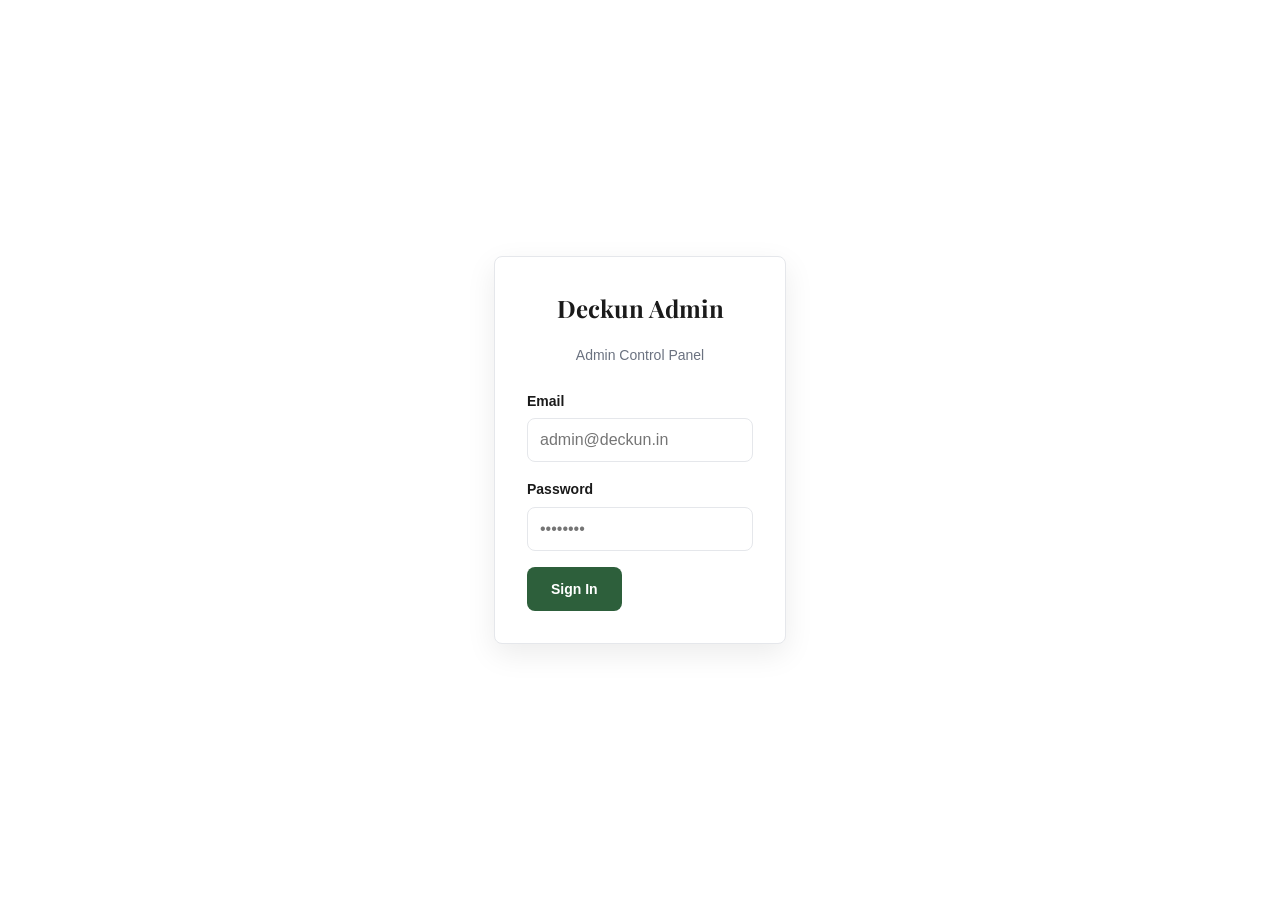
==== admin-web/index.html @ 8c8e427d "Add sidebar navigation and mobile bottom nav to admin web - Add left sidebar navigation for desktop " ====
<!DOCTYPE html>
<html lang="en">
<head>
  <meta charset="UTF-8" />
  <meta name="viewport" content="width=device-width, initial-scale=1.0" />
  <title>Deckun Admin</title>
  <meta name="api-base" content="http://127.0.0.1:65433/api" />
  <link rel="stylesheet" href="css/style.css" />
</head>
<body>
  <header class="site-header">
    <div class="header-inner">
      <a href="#dashboard" class="logo">
        <div class="logo-mark">D</div>
        <span>Deckun Admin</span>
      </a>
      <div class="header-actions">
        <button id="notifications-btn" class="icon-btn" title="Notifications">
          <svg width="22" height="22" viewBox="0 0 24 24" fill="none" stroke="currentColor" stroke-width="2" stroke-linecap="round" stroke-linejoin="round">
            <path d="M18 8A6 6 0 0 0 6 8c0 7-3 9-3 9h18s-3-2-3-9"/><path d="M13.73 21a2 2 0 0 1-3.46 0"/></svg>
            <span id="notification-badge" class="cart-badge hidden">0</span>
          </svg>
        </button>
        <button id="settings-btn" class="btn btn-secondary btn-sm" style="margin-right: 0.5rem;">Settings</button>
        <button id="logout-btn" class="icon-btn" title="Logout">
          <svg width="22" height="22" viewBox="0 0 24 24" fill="none" stroke="currentColor" stroke-width="2" stroke-linecap="round" stroke-linejoin="round">
            <path d="M9 21H5a2 2 0 0 1-2-2V5a2 2 0 0 1 2-2h4"/><polyline points="16 17 21 12 16 7"/><line x1="21" x2="9" y1="12" y2="12"/>
          </svg>
        </button>
      </div>
    </div>
  </header>

  <main id="app" class="app-main">
    <div class="loading">Loading…</div>
  </main>

      <div class="header-actions">
        <button id="menu-btn" class="icon-btn" title="Menu">
          <svg width="22" height="22" viewBox="0 0 24 24" fill="none" stroke="currentColor" stroke-width="2" stroke-linecap="round" stroke-linejoin="round">
            <line x1="3" y1="12" x2="21" y2="12"></line>
            <line x1="3" y1="6" x2="21" y2="6"></line>
            <line x1="3" y1="18" x2="21" y2="18"></line>
          </svg>
        </button>
        <button id="notifications-btn" class="icon-btn" title="Notifications">
          <svg width="22" height="22" viewBox="0 0 24 24" fill="none" stroke="currentColor" stroke-width="2" stroke-linecap="round" stroke-linejoin="round">
            <path d="M18 8A6 6 0 0 0 6 8c0 7-3 9-3 9h18s-3-2-3-9"/><path d="M13.73 21a2 2 0 0 1-3.46 0"/></svg>
            <span id="notification-badge" class="cart-badge hidden">0</span>
          </svg>
        </button>
        <button id="settings-btn" class="btn btn-secondary btn-sm" style="margin-right: 0.5rem;">Settings</button>
        <button id="logout-btn" class="icon-btn" title="Logout">
          <svg width="22" height="22" viewBox="0 0 24 24" fill="none" stroke="currentColor" stroke-width="2" stroke-linecap="round" stroke-linejoin="round">
            <path d="M9 21H5a2 2 0 0 1-2-2V5a2 2 0 0 1 2-2h4"/><polyline points="16 17 21 12 16 7"/><line x1="21" x2="9" y1="12" y2="12"/>
          </svg>
        </button>
      </div>
    </div>
  </header>

  <nav class="sidebar" id="sidebar">
    <div class="nav-header">
      <div class="logo-mini">D</div>
      <span>Deckun Admin</span>
      <button id="menu-close" class="icon-btn" title="Close">
        <svg width="20" height="20" viewBox="0 0 24 24" fill="none" stroke="currentColor" stroke-width="2" stroke-linecap="round" stroke-linejoin="round">
          <line x1="18" y1="6" x2="6" y2="18"></line>
          <line x1="6" y1="6" x2="18" y2="18"></line>
        </svg>
      </button>
    </div>
    <ul id="nav-list" class="nav-list"></ul>
  </nav>

  <main id="app" class="app-main">
    <div class="loading">Loading…</div>
  </main>

  <nav class="mobile-nav">
    <a href="#dashboard" data-nav="dashboard">
      <svg width="24" height="24" viewBox="0 0 24 24" fill="none" stroke="currentColor" stroke-width="2" stroke-linecap="round" stroke-linejoin="round"><rect x="3" y="3" width="18" height="18" rx="2" ry="2"/><line x1="3" x2="21" y1="9" y2="9"/><line x1="9" x2="21" y1="21" y2="21"/></svg>
      <span>Home</span>
    </a>
    <a href="#orders" data-nav="orders">
      <svg width="20" height="20" viewBox="0 0 24 24" fill="none" stroke="currentColor" stroke-width="2"><polyline points="20 6 9 17 4 12"/></svg>
      <span>Orders</span>
    </a>
    <a href="#products" data-nav="products">
      <svg width="20" height="20" viewBox="0 0 24 24" fill="none" stroke="currentColor" stroke-width="2"><path d="m20 24-14-13-14 13L1 5l15 4L23 20z"/></svg>
      <span>Products</span>
    </a>
    <a href="#inventory" data-nav="inventory">
      <svg width="20" height="20" viewBox="0 0 24 24" fill="none" stroke="currentColor" stroke-width="2"><path d="M10 17h7M10 7h7M4 21l4-6 4 6 4-6"/><circle cx="5" cy="7" r="1"/><circle cx="19" cy="7" r="1"/><circle cx="5" cy="17" r="1"/><circle cx="19" cy="17" r="1"/></svg>
      <span>Inventory</span>
    </a>
    <a href="#reviews" data-nav="reviews">
      <svg width="20" height="20" viewBox="0 0 24 24" fill="none" stroke="currentColor" stroke-width="2"><path d="M1 12s5-3 7-3 7 3 7 3-5 3-7-3z"/></svg>
      <span>Reviews</span>
    </a>
    <a href="#settings" data-nav="settings">
      <svg width="20" height="20" viewBox="0 0 24 24" fill="none" stroke="currentColor" stroke-width="2"><circle cx="12" cy="12" r="3"/><path d="M19.4 15a1.65 1.65 0 0 0 .33 1.82l.06.06a2 2 0 0 1 0 2.83 2 2 0 0 1-2.83 0l-.06-.06a1.65 1.65 0 0 0-1.82-.33 1.65 1.65 0 0 0-1 1.51V21a2 2 0 0 1-2 2 2 2 0 0 1-2-2v-.09A1.65 1.65 0 0 0 9 19.4a1.65 1.65 0 0 0-1.82-.33l-.06-.06a2 2 0 0 1 0-2.83 2 2 0 0 1 2.83 0l.06.06a1.65 1.65 0 0 0 1.51 1H21a2 2 0 0 0 2-2 2 2 0 0 0-2-2h-.09a1.65 1.65 0 0 0-1.51-1 1.65 1.65 0 0 0-1 1.51z"/></svg>
      <span>Settings</span>
    </a>
  </nav>

  <div id="toast"></div>

  <script type="module" src="js/api.js"></script>
  <script type="module" src="js/auth.js"></script>
  <script type="module" src="js/app.js"></script>
</body>
</html>
---- admin-web/css/style.css ----
@import url('https://fonts.googleapis.com/css2?family=Playfair+Display:wght@600;700&family=DM+Sans:wght@400;500;600&display=swap');

:root {
  --color-bg: #ffffff;
  --color-surface: #ffffff;
  --color-surface-alt: #f5f3ee;
  --color-border: #e5e7eb;
  --color-text: #1a1a1a;
  --color-text-secondary: #4b5563;
  --color-text-muted: #6b7280;
  --color-primary: #2d5f3b;
  --color-primary-hover: #1f4a2b;
  --color-accent: #8b7355;
  --color-success: #16a34a;
  --color-warning: #f59e0b;
  --color-error: #dc2626;

  --font-heading: 'Playfair Display', serif;
  --font-body: 'DM+ Sans', sans-serif;
  --radius: 8px;
  --touch-min: 44px;
  --shadow: 0 10px 30px rgba(0,0,0,0.08);
  --transition: 0.2s ease;

  /* Status colors */
  --status-placed: #94a3b8;
  --status-confirmed: #3b82f6;
  --status-preparing: #f59e0b;
  --status-out-for-delivery: #f97316;
  --status-delivered: #10b981;
  --status-cancelled: #ef4444;
}

* { box-sizing: border-box; margin: 0; padding: 0; }
html { font-family: var(--font-body); font-size: 16px; line-height: 1.6; -webkit-font-smoothing: antialiased; }
body { background: var(--color-bg); color: var(--color-text); min-height: 100vh; }
img { max-width: 100%; display: block; }
a { color: inherit; text-decoration: none; }
button { font-family: inherit; cursor: pointer; border: none; background: none; color: inherit; }

.container { max-width: 1200px; margin: 0 auto; padding: 0 1rem; }

/* Auth page */
.auth-page {
  display: flex;
  align-items: center;
  justify-content: center;
  min-height: 100vh;
  padding: 1rem;
}

.auth-card {
  max-width: 400px;
  margin: 0 auto;
  background: white;
  border-radius: var(--radius);
  padding: 2rem;
  border: 1px solid var(--color-border);
  box-shadow: var(--shadow);
}

.auth-logo {
  text-align: center;
  margin-bottom: 1.5rem;
}

.auth-logo h1 {
  font-family: var(--font-heading);
  font-size: 1.5rem;
  margin-bottom: 1rem;
}

/* Header */
.site-header { position: sticky; top: 0; z-index: 100; background: rgba(255,255,255,0.95); backdrop-filter: blur(8px); border-bottom: 1px solid var(--color-border); }
.header-inner { display: flex; align-items: center; justify-content: space-between; padding: 0.75rem 1rem; max-width: 1200px; margin: 0 auto; }
.logo { display: flex; align-items: center; gap: 0.5rem; font-family: var(--font-heading); font-weight: 700; font-size: 1.25rem; letter-spacing: 0.02em; }
.logo-mark { width: 36px; height: 36px; background: var(--color-primary); border-radius: 50%; display: flex; align-items: center; justify-content: center; color: white; font-family: var(--font-heading); }
.header-actions { display: flex; align-items: center; gap: 0.5rem; }
.icon-btn { width: var(--touch-min); height: var(--touch-min); display: flex; align-items: center; justify-content: center; border-radius: 50%; position: relative; }

/* App main */
.app-main { min-height: calc(100vh - 120px); padding-bottom: 80px; }

/* Section */
.section { padding: 2rem 1rem; }
.section-header { margin-bottom: 1.5rem; }
.section-header h2 { font-family: var(--font-heading); font-size: 1.75rem; margin-bottom: 0.5rem; }

/* Stats grid */
.stats-grid { display: grid; grid-template-columns: repeat(auto-fit, minmax(150px, 1fr)); gap: 1rem; margin-bottom: 2rem; }
.stat-card { background: white; border-radius: var(--radius); padding: 1.25rem; border: 1px solid var(--color-border); box-shadow: 0 2px 8px rgba(0,0,0,0.04); }
.stat-card .label { font-size: 0.875rem; color: var(--color-text-muted); margin-bottom: 0.25rem; }
.stat-card .value { font-size: 1.75rem; font-weight: 700; font-family: var(--font-heading); }
.stat-card .change { font-size: 0.875rem; margin-top: 0.25rem; }
.stat-card .change.positive { color: var(--color-success); }
.stat-card .change.negative { color: var(--color-error); }

/* Table */
.table-wrapper { background: white; border-radius: var(--radius); border: 1px solid var(--color-border); overflow: auto; }
table { width: 100%; border-collapse: collapse; font-size: 0.875rem; }
th { background: var(--color-surface-alt); font-weight: 600; color: var(--color-text-secondary); padding: 0.75rem 1rem; text-align: left; font-size: 0.75rem; text-transform: uppercase; letter-spacing: 0.05em; }
td { padding: 0.75rem 1rem; border-bottom: 1px solid var(--color-border); }
tr:last-child td { border-bottom: none; }
tr:hover { background: var(--color-surface-alt); }

/* Badges */
.badge { display: inline-block; padding: 0.25rem 0.75rem; border-radius: 20px; font-size: 0.75rem; font-weight: 600; }
.badge-placed { background: #e5e7eb; color: #4b5563; }
.badge-confirmed { background: #dbeafe; color: #1e40af; }
.badge-preparing { background: #fef3c7; color: #92400e; }
.badge-out-for-delivery { background: #fed7aa; color: #9a3412; }
.badge-delivered { background: #d1fae5; color: #065f46; }
.badge-cancelled { background: #fee2e2; color: #991b1b; }
.badge-pending { background: #e5e7eb; color: #4b5563; }
.badge-approved { background: var(--color-accent); }
.badge-hidden { background: var(--status-cancelled); }

/* Buttons */
.btn { display: inline-flex; align-items: center; justify-content: center; gap: 0.5rem; padding: 0.75rem 1.5rem; border-radius: var(--radius); font-weight: 600; min-height: var(--touch-min); transition: var(--transition); font-size: 0.875rem; }
.btn-primary { background: var(--color-primary); color: white; }
.btn-primary:hover { background: var(--color-primary-hover); }
.btn-sm { padding: 0.5rem 1rem; font-size: 0.75rem; min-height: 36px; }
.btn-secondary { background: var(--color-surface-alt); color: var(--color-text); }
.btn-secondary:hover { background: #e5e7eb; }
.btn-danger { color: var(--color-error); }
.btn-success { color: var(--color-success); }

/* Form */
.form-group { margin-bottom: 1rem; }
.form-group label { display: block; margin-bottom: 0.375rem; font-weight: 600; font-size: 0.875rem; }
.form-group input, .form-group select, .form-group textarea { width: 100%; padding: 0.75rem; border: 1px solid var(--color-border); border-radius: var(--radius); font-family: inherit; font-size: 1rem; }

/* Product grid */
.product-grid { display: grid; grid-template-columns: repeat(2, 1fr); gap: 1rem; max-width: 1200px; margin: 0 auto; }
.product-card { background: white; border-radius: var(--radius); overflow: hidden; box-shadow: 0 2px 8px rgba(0,0,0,0.04); border: 1px solid var(--color-border); transition: var(--transition); cursor: pointer; }
.product-card:hover { box-shadow: var(--shadow); transform: translateY(-2px); }
.product-image { width: 100%; height: 200px; object-fit: cover; background: var(--color-surface-alt); }
.product-info { padding: 1rem; }
.product-name { font-weight: 600; margin-bottom: 0.25rem; font-size: 0.95rem; }
.product-price { color: var(--color-primary); font-weight: 600; }

/* Loading */
.loading { text-align: center; padding: 3rem; color: var(--color-text-muted); }

/* Toast */
#toast { position: fixed; bottom: 2rem; left: 50%; transform: translateX(-50%); background: var(--color-text); color: white; padding: 0.75rem 1.5rem; border-radius: var(--radius); box-shadow: var(--shadow); z-index: 200; opacity: 0; transition: opacity 0.3s; }
#toast.show { opacity: 1; }
#toast.error { background: var(--color-error); }

/* Empty state */
.empty-state { text-align: center; padding: 3rem 1rem; color: var(--color-text-muted); }

/* List */
.list { list-style: none; }
.list li { padding: 0.85rem; border-bottom: 1px solid var(--color-border); display: flex; flex-direction: column; gap: 0.25rem; }

/* Modal overlay */
.loading-overlay {
  position: fixed;
  top: 0;
  left: 0;
  right: 0;
  bottom: 0;
  background: rgba(15, 23, 42, 0.3);
  display: flex;
  align-items: center;
  justify-content: center;
  z-index: 400;
}

.confirm-box {
  background: white;
  border-radius: var(--radius);
  padding: 1.5rem;
  max-width: 400px;
  width: 90%;
  margin: auto;
  box-shadow: 0 10px 30px rgba(0,0,0,0.3);
}

.modal-actions {
  display: flex;
  gap: 0.5rem;
  justify-content: flex-end;
  margin-top: 1rem;
}

/* Filter bar */
.filter-bar { display: flex; gap: 0.5rem; margin-bottom: 1rem; overflow-x: auto; padding-bottom: 0.5rem; }
.filter-chip { background: var(--color-surface-alt); border: 1px solid var(--color-border); border-radius: 999px; padding: 0.4rem 0.75rem; font-size: 0.8rem; white-space: nowrap; min-height: var(--touch-min); cursor: pointer; }
.filter-chip.active { background: var(--color-primary); color: #fff; }

/* Order detail */
.detail-header { display: flex; align-items: center; gap: 0.75rem; margin-bottom: 1rem; }
.back-link { color: var(--color-primary); font-weight: 600; }

/* Card */
.card { background: white; border-radius: var(--radius); padding: 1rem; margin-bottom: 1rem; border: 1px solid var(--color-border); }
.card-header { font-weight: 600; font-size: 1.125rem; margin-bottom: 0.75rem; color: var(--color-text-secondary); }

/* Responsive */
@media (min-width: 768px) {
  .product-grid { grid-template-columns: repeat(4, 1fr); gap: 1.5rem; }
  .hero h1 { font-size: 3rem; }
}

/* Sidebar - Desktop */
.sidebar {
  position: fixed;
  top: 0;
  left: 0;
  width: 260px;
  height: 100vh;
  background: #ffffff;
  border-right: 1px solid var(--color-border);
  z-index: 50;
  overflow-y: auto;
}

.nav-header {
  display: flex;
  align-items: center;
  justify-content: space-between;
  padding: 1rem;
  background: var(--color-surface-alt);
  border-bottom: 1px solid var(--color-border);
}

.nav-header .logo-main-img {
  width: 32px;
  height: 32px;
  background: var(--color-primary);
  border-radius: 50%;
  display: flex;
  align-items: center;
  justify-content: center;
  color: white;
  font-family: var(--font-heading);
  font-weight: 700;
  font-size: 0.875rem;
}

.nav-header span {
  font-family: var(--font-heading);
  font-weight: 700;
  font-size: 1rem;
  color: var(--color-text);
}

.nav-header .icon-btn {
  width: 32px;
  height: 32px;
  border-radius: 50%;
  display: flex;
  align-items: center;
  justify-content: center;
  color: var(--color-text-muted);
}

.nav-header .icon-btn:hover {
  background: var(--color-surface-alt);
}

.nav-list {
  list-style: none;
  padding: 1rem;
}

.nav-list li {
  margin-bottom: 0.5rem;
}

.nav-list a {
  display: flex;
  align-items: center;
  gap: 0.75rem;
  padding: 0.75rem 1rem;
  border-radius: var(--radius);
  color: var(--color-text-muted);
  font-size: 0.875rem;
  font-weight: 500;
  text-decoration: none;
  transition: var(--transition);
}

.nav-list a:hover {
  background: var(--color-surface-alt);
  color: var(--color-primary);
}

.nav-list a.active {
  background: rgba(45, 95, 59, 0.1);
  color: var(--color-primary);
  border-right: 3px solid var(--color-primary);
}

/* Mobile Nav - YouTube style bottom nav */
.mobile-nav {
  position: fixed;
  bottom: 0;
  left: 0;
  right: 0;
  height: 56px;
  background: var(--color-bg);
  border-top: 1px solid var(--color-border);
  display: flex;
  justify-content: space-around;
  align-items: center;
  z-index: 100;
}

.mobile-nav a {
  display: flex;
  flex-direction: column;
  align-items: center;
  gap: 0.25rem;
  flex: 1;
  font-size: 0.7rem;
  color: var(--color-text-muted);
  text-decoration: none;
}

.mobile-nav a svg {
  width: 20px;
  height: 20px;
}

.mobile-nav a.active {
  color: var(--color-primary);
}

/* Responsive */
@media (min-width: 768px) {
  .mobile-nav {
    display: none;
  }

  .sidebar {
    display: block;
  }

  .app-main {
    margin-left: 260px;
    padding-top: 2rem;
  }

  .product-grid { grid-template-columns: repeat(4, 1fr); gap: 1.5rem; }
  .hero h1 { font-size: 3rem; }
}

@media (max-width: 767px) {
  .sidebar {
    display: none;
  }

  .mobile-nav {
    display: flex;
  }

  .app-main {
    padding-bottom: 70px;
  }
}

.loading { text-align: center; padding: 3rem; color: var(--color-text-muted); }
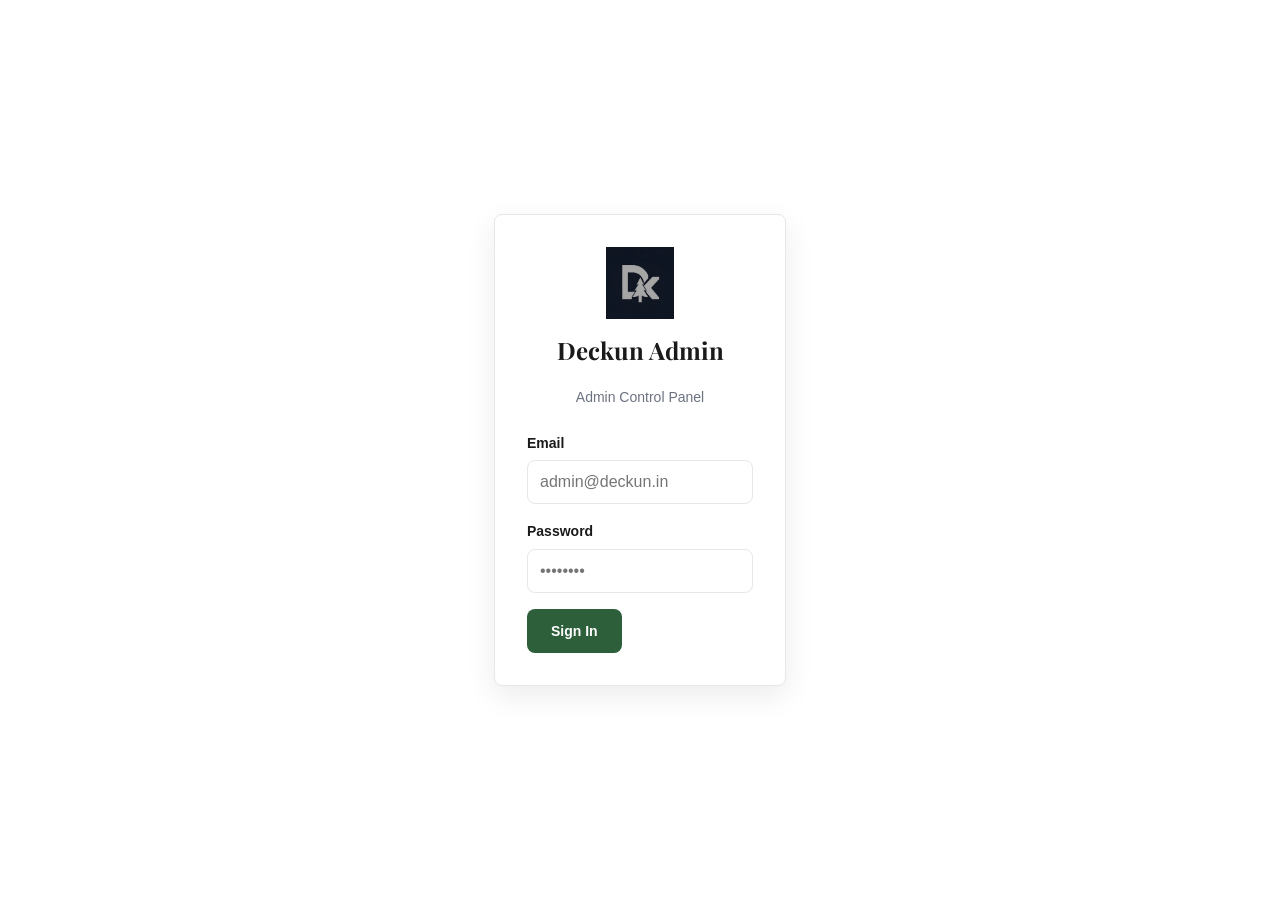
==== commit 7a8f09e0: "Use Deckun logo image globally across customer and admin web" ====
--- a/admin-web/index.html
+++ b/admin-web/index.html
@@ -11,18 +11,25 @@
   <header class="site-header">
     <div class="header-inner">
       <a href="#dashboard" class="logo">
-        <div class="logo-mark">D</div>
+        <img src="../customer-web/images/logo.png" alt="Deckun" class="logo-img" />
         <span>Deckun Admin</span>
       </a>
       <div class="header-actions">
-        <button id="notifications-btn" class="icon-btn" title="Notifications">
+        <button id="menu-btn" class="icon-btn" title="Menu" aria-label="Open navigation">
           <svg width="22" height="22" viewBox="0 0 24 24" fill="none" stroke="currentColor" stroke-width="2" stroke-linecap="round" stroke-linejoin="round">
-            <path d="M18 8A6 6 0 0 0 6 8c0 7-3 9-3 9h18s-3-2-3-9"/><path d="M13.73 21a2 2 0 0 1-3.46 0"/></svg>
-            <span id="notification-badge" class="cart-badge hidden">0</span>
+            <line x1="3" y1="12" x2="21" y2="12"></line>
+            <line x1="3" y1="6" x2="21" y2="6"></line>
+            <line x1="3" y1="18" x2="21" y2="18"></line>
           </svg>
         </button>
+        <button id="notifications-btn" class="icon-btn" title="Notifications" aria-label="Notifications" aria-haspopup="true" aria-expanded="false">
+          <svg width="22" height="22" viewBox="0 0 24 24" fill="none" stroke="currentColor" stroke-width="2" stroke-linecap="round" stroke-linejoin="round">
+            <path d="M18 8A6 6 0 0 0 6 8c0 7-3 9-3 9h18s-3-2-3-9"/><path d="M13.73 21a2 2 0 0 1-3.46 0"/>
+          </svg>
+          <span id="notification-badge" class="cart-badge hidden">0</span>
+        </button>
         <button id="settings-btn" class="btn btn-secondary btn-sm" style="margin-right: 0.5rem;">Settings</button>
-        <button id="logout-btn" class="icon-btn" title="Logout">
+        <button id="logout-btn" class="icon-btn" title="Logout" aria-label="Logout">
           <svg width="22" height="22" viewBox="0 0 24 24" fill="none" stroke="currentColor" stroke-width="2" stroke-linecap="round" stroke-linejoin="round">
             <path d="M9 21H5a2 2 0 0 1-2-2V5a2 2 0 0 1 2-2h4"/><polyline points="16 17 21 12 16 7"/><line x1="21" x2="9" y1="12" y2="12"/>
           </svg>
@@ -31,39 +38,13 @@
     </div>
   </header>
 
-  <main id="app" class="app-main">
-    <div class="loading">Loading…</div>
-  </main>
+  <div id="notifications-panel" class="notifications-panel" role="dialog" aria-label="Notifications"></div>
 
-      <div class="header-actions">
-        <button id="menu-btn" class="icon-btn" title="Menu">
-          <svg width="22" height="22" viewBox="0 0 24 24" fill="none" stroke="currentColor" stroke-width="2" stroke-linecap="round" stroke-linejoin="round">
-            <line x1="3" y1="12" x2="21" y2="12"></line>
-            <line x1="3" y1="6" x2="21" y2="6"></line>
-            <line x1="3" y1="18" x2="21" y2="18"></line>
-          </svg>
-        </button>
-        <button id="notifications-btn" class="icon-btn" title="Notifications">
-          <svg width="22" height="22" viewBox="0 0 24 24" fill="none" stroke="currentColor" stroke-width="2" stroke-linecap="round" stroke-linejoin="round">
-            <path d="M18 8A6 6 0 0 0 6 8c0 7-3 9-3 9h18s-3-2-3-9"/><path d="M13.73 21a2 2 0 0 1-3.46 0"/></svg>
-            <span id="notification-badge" class="cart-badge hidden">0</span>
-          </svg>
-        </button>
-        <button id="settings-btn" class="btn btn-secondary btn-sm" style="margin-right: 0.5rem;">Settings</button>
-        <button id="logout-btn" class="icon-btn" title="Logout">
-          <svg width="22" height="22" viewBox="0 0 24 24" fill="none" stroke="currentColor" stroke-width="2" stroke-linecap="round" stroke-linejoin="round">
-            <path d="M9 21H5a2 2 0 0 1-2-2V5a2 2 0 0 1 2-2h4"/><polyline points="16 17 21 12 16 7"/><line x1="21" x2="9" y1="12" y2="12"/>
-          </svg>
-        </button>
-      </div>
-    </div>
-  </header>
-
-  <nav class="sidebar" id="sidebar">
+  <nav class="sidebar" id="sidebar" aria-label="Main navigation">
     <div class="nav-header">
-      <div class="logo-mini">D</div>
+      <img src="../customer-web/images/logo.png" alt="Deckun" class="logo-img logo-img-sm" />
       <span>Deckun Admin</span>
-      <button id="menu-close" class="icon-btn" title="Close">
+      <button id="menu-close" class="icon-btn" title="Close" aria-label="Close navigation">
         <svg width="20" height="20" viewBox="0 0 24 24" fill="none" stroke="currentColor" stroke-width="2" stroke-linecap="round" stroke-linejoin="round">
           <line x1="18" y1="6" x2="6" y2="18"></line>
           <line x1="6" y1="6" x2="18" y2="18"></line>
@@ -72,6 +53,7 @@
     </div>
     <ul id="nav-list" class="nav-list"></ul>
   </nav>
+  <div id="nav-overlay" class="nav-overlay"></div>
 
   <main id="app" class="app-main">
     <div class="loading">Loading…</div>
@@ -98,10 +80,6 @@
       <svg width="20" height="20" viewBox="0 0 24 24" fill="none" stroke="currentColor" stroke-width="2"><path d="M1 12s5-3 7-3 7 3 7 3-5 3-7-3z"/></svg>
       <span>Reviews</span>
     </a>
-    <a href="#settings" data-nav="settings">
-      <svg width="20" height="20" viewBox="0 0 24 24" fill="none" stroke="currentColor" stroke-width="2"><circle cx="12" cy="12" r="3"/><path d="M19.4 15a1.65 1.65 0 0 0 .33 1.82l.06.06a2 2 0 0 1 0 2.83 2 2 0 0 1-2.83 0l-.06-.06a1.65 1.65 0 0 0-1.82-.33 1.65 1.65 0 0 0-1 1.51V21a2 2 0 0 1-2 2 2 2 0 0 1-2-2v-.09A1.65 1.65 0 0 0 9 19.4a1.65 1.65 0 0 0-1.82-.33l-.06-.06a2 2 0 0 1 0-2.83 2 2 0 0 1 2.83 0l.06.06a1.65 1.65 0 0 0 1.51 1H21a2 2 0 0 0 2-2 2 2 0 0 0-2-2h-.09a1.65 1.65 0 0 0-1.51-1 1.65 1.65 0 0 0-1 1.51z"/></svg>
-      <span>Settings</span>
-    </a>
   </nav>
 
   <div id="toast"></div>
@@ -110,4 +88,4 @@
   <script type="module" src="js/auth.js"></script>
   <script type="module" src="js/app.js"></script>
 </body>
-</html>+</html>
--- a/admin-web/css/style.css
+++ b/admin-web/css/style.css
@@ -64,6 +64,14 @@
   margin-bottom: 1.5rem;
 }
 
+.auth-logo-img {
+  width: 72px;
+  height: 72px;
+  object-fit: contain;
+  display: block;
+  margin: 0 auto 0.75rem;
+}
+
 .auth-logo h1 {
   font-family: var(--font-heading);
   font-size: 1.5rem;
@@ -75,6 +83,8 @@
 .header-inner { display: flex; align-items: center; justify-content: space-between; padding: 0.75rem 1rem; max-width: 1200px; margin: 0 auto; }
 .logo { display: flex; align-items: center; gap: 0.5rem; font-family: var(--font-heading); font-weight: 700; font-size: 1.25rem; letter-spacing: 0.02em; }
 .logo-mark { width: 36px; height: 36px; background: var(--color-primary); border-radius: 50%; display: flex; align-items: center; justify-content: center; color: white; font-family: var(--font-heading); }
+.logo-img { width: 36px; height: 36px; object-fit: contain; display: block; flex-shrink: 0; }
+.logo-img-sm { width: 28px; height: 28px; }
 .header-actions { display: flex; align-items: center; gap: 0.5rem; }
 .icon-btn { width: var(--touch-min); height: var(--touch-min); display: flex; align-items: center; justify-content: center; border-radius: 50%; position: relative; }
 
@@ -131,13 +141,51 @@
 .form-group input, .form-group select, .form-group textarea { width: 100%; padding: 0.75rem; border: 1px solid var(--color-border); border-radius: var(--radius); font-family: inherit; font-size: 1rem; }
 
 /* Product grid */
-.product-grid { display: grid; grid-template-columns: repeat(2, 1fr); gap: 1rem; max-width: 1200px; margin: 0 auto; }
-.product-card { background: white; border-radius: var(--radius); overflow: hidden; box-shadow: 0 2px 8px rgba(0,0,0,0.04); border: 1px solid var(--color-border); transition: var(--transition); cursor: pointer; }
+.product-grid {
+  display: grid;
+  grid-template-columns: repeat(2, 1fr);
+  gap: 1rem;
+  max-width: 1200px;
+  margin: 0 auto;
+  list-style: none;
+  padding: 0;
+}
+.product-card {
+  background: white;
+  border-radius: var(--radius);
+  overflow: hidden;
+  box-shadow: 0 2px 8px rgba(0,0,0,0.04);
+  border: 1px solid var(--color-border);
+  transition: var(--transition);
+  cursor: pointer;
+  display: flex;
+  flex-direction: column;
+  padding: 0;
+  list-style: none;
+}
 .product-card:hover { box-shadow: var(--shadow); transform: translateY(-2px); }
-.product-image { width: 100%; height: 200px; object-fit: cover; background: var(--color-surface-alt); }
-.product-info { padding: 1rem; }
-.product-name { font-weight: 600; margin-bottom: 0.25rem; font-size: 0.95rem; }
+.product-card-link { display: block; color: inherit; text-decoration: none; }
+.product-image {
+  width: 100%;
+  height: 200px;
+  background: var(--color-surface-alt);
+  overflow: hidden;
+}.product-image img {
+  width: 100%;
+  height: 100%;
+  object-fit: contain;
+  display: block;
+}
+.product-info { padding: 0.75rem 1rem; }
+.product-name {
+  font-weight: 600;
+  margin-bottom: 0.25rem;
+  font-size: 0.95rem;
+  line-height: 1.3;
+  word-break: break-word;
+}
 .product-price { color: var(--color-primary); font-weight: 600; }
+.product-card > .btn { margin: 0 0.75rem 0.75rem; align-self: flex-start; }
 
 /* Loading */
 .loading { text-align: center; padding: 3rem; color: var(--color-text-muted); }
@@ -213,8 +261,30 @@
   height: 100vh;
   background: #ffffff;
   border-right: 1px solid var(--color-border);
-  z-index: 50;
+  z-index: 60;
   overflow-y: auto;
+  transition: transform 0.25s ease;
+  box-shadow: none;
+}
+
+/* Mobile drawer backdrop */
+.nav-overlay {
+  position: fixed;
+  inset: 0;
+  background: rgba(15, 23, 42, 0.45);
+  z-index: 55;
+  opacity: 0;
+  pointer-events: none;
+  transition: opacity 0.25s ease;
+}
+
+.nav-overlay.show {
+  opacity: 1;
+  pointer-events: auto;
+}
+
+body.nav-open {
+  overflow: hidden;
 }
 
 .nav-header {
@@ -329,6 +399,96 @@
   color: var(--color-primary);
 }
 
+/* Utilities */
+.hidden {
+  display: none !important;
+}
+
+/* Notification bell badge */
+.cart-badge {
+  position: absolute;
+  top: 3px;
+  right: 3px;
+  min-width: 18px;
+  height: 18px;
+  padding: 0 4px;
+  border-radius: 9px;
+  background: var(--color-error);
+  color: #ffffff;
+  font-size: 0.65rem;
+  font-weight: 700;
+  line-height: 18px;
+  text-align: center;
+  pointer-events: none;
+}
+
+/* Notifications dropdown */
+.notifications-panel {
+  position: fixed;
+  top: 64px;
+  right: 1rem;
+  width: min(92vw, 380px);
+  max-height: 70vh;
+  overflow-y: auto;
+  background: #ffffff;
+  border: 1px solid var(--color-border);
+  border-radius: var(--radius);
+  box-shadow: var(--shadow);
+  z-index: 130;
+  display: none;
+}
+
+.notifications-panel.show {
+  display: block;
+}
+
+.notif-head {
+  display: flex;
+  justify-content: space-between;
+  align-items: center;
+  gap: 0.5rem;
+  padding: 0.75rem 1rem;
+  border-bottom: 1px solid var(--color-border);
+  position: sticky;
+  top: 0;
+  background: #ffffff;
+}
+
+.notification-item {
+  padding: 0.75rem 1rem;
+  border-bottom: 1px solid var(--color-border);
+  cursor: pointer;
+}
+
+.notification-item:last-child {
+  border-bottom: none;
+}
+
+.notification-item:hover {
+  background: var(--color-surface-alt);
+}
+
+.notification-item.unread {
+  background: rgba(45, 95, 59, 0.06);
+}
+
+.notification-title {
+  font-weight: 600;
+  font-size: 0.9rem;
+}
+
+.notification-msg {
+  font-size: 0.85rem;
+  color: var(--color-text-secondary);
+  margin-top: 0.15rem;
+}
+
+.notification-time {
+  font-size: 0.75rem;
+  color: var(--color-text-muted);
+  margin-top: 0.25rem;
+}
+
 /* Responsive */
 @media (min-width: 768px) {
   .mobile-nav {
@@ -337,6 +497,19 @@
 
   .sidebar {
     display: block;
+    width: 260px;
+    transform: none;
+    box-shadow: none;
+  }
+
+  /* Desktop keeps the permanent sidebar, so the drawer controls are unnecessary */
+  #menu-btn,
+  #menu-close {
+    display: none;
+  }
+
+  .nav-overlay {
+    display: none;
   }
 
   .app-main {
@@ -349,8 +522,22 @@
 }
 
 @media (max-width: 767px) {
+  /* Off-canvas drawer holding every navigation tab */
   .sidebar {
-    display: none;
+    display: block;
+    width: min(84vw, 300px);
+    z-index: 120;
+    transform: translateX(-105%);
+    box-shadow: 0 10px 30px rgba(0, 0, 0, 0.25);
+  }
+
+  .sidebar.open {
+    transform: translateX(0);
+  }
+
+  /* Backdrop must sit above the sticky header so taps close the drawer */
+  .nav-overlay {
+    z-index: 110;
   }
 
   .mobile-nav {
@@ -362,4 +549,114 @@
   }
 }
 
-.loading { text-align: center; padding: 3rem; color: var(--color-text-muted); }+.loading { text-align: center; padding: 3rem; color: var(--color-text-muted); }
+/* ===== Admin product detail: two-column layout + image gallery ===== */
+.product-detail-grid {
+  display: grid;
+  grid-template-columns: 1fr;
+  gap: 2rem;
+  align-items: start;
+}
+
+@media (min-width: 900px) {
+  .product-detail-grid {
+    grid-template-columns: minmax(0, 1fr) minmax(0, 1fr);
+  }
+}
+
+.product-gallery {
+  position: relative;
+  width: 100%;
+  border-radius: var(--radius);
+  overflow: hidden;
+  border: 1px solid var(--color-border);
+  background: var(--color-surface-alt);
+  aspect-ratio: 4 / 3;
+}
+
+.gallery-main {
+  position: relative;
+  width: 100%;
+  height: 100%;
+  overflow: hidden;
+}
+
+.gallery-main-img {
+  width: 100%;
+  height: 100%;
+  object-fit: contain;
+  display: block;
+  transition: opacity 0.3s ease;
+}
+
+.gallery-nav {
+  position: absolute;
+  inset: 0;
+  display: flex;
+  align-items: center;
+  justify-content: space-between;
+  padding: 1rem;
+}
+
+.gallery-nav-btn {
+  width: 44px;
+  height: 44px;
+  border-radius: 50%;
+  background: rgba(255, 255, 255, 0.85);
+  color: var(--color-text);
+  font-size: 1.5rem;
+  display: flex;
+  align-items: center;
+  justify-content: center;
+  box-shadow: 0 2px 8px rgba(0, 0, 0, 0.15);
+  border: none;
+  cursor: pointer;
+}
+
+.gallery-dots {
+  position: absolute;
+  bottom: 1rem;
+  left: 50%;
+  transform: translateX(-50%);
+  display: flex;
+  gap: 0.5rem;
+}
+
+.gallery-dot {
+  width: 8px;
+  height: 8px;
+  border-radius: 50%;
+  background: rgba(255, 255, 255, 0.5);
+  cursor: pointer;
+}
+
+.gallery-dot.active {
+  background: var(--color-primary);
+  width: 24px;
+  border-radius: 4px;
+}
+
+.gallery-thumbs {
+  display: flex;
+  gap: 0.5rem;
+  overflow-x: auto;
+  padding: 0.75rem;
+  background: var(--color-surface-alt);
+}
+
+.gallery-thumb {
+  width: 72px;
+  height: 72px;
+  object-fit: contain;
+  background: #ffffff;
+  border-radius: var(--radius);
+  border: 2px solid transparent;
+  opacity: 0.6;
+  cursor: pointer;
+  flex-shrink: 0;
+}
+
+.gallery-thumb.active {
+  opacity: 1;
+  border-color: var(--color-primary);
+}
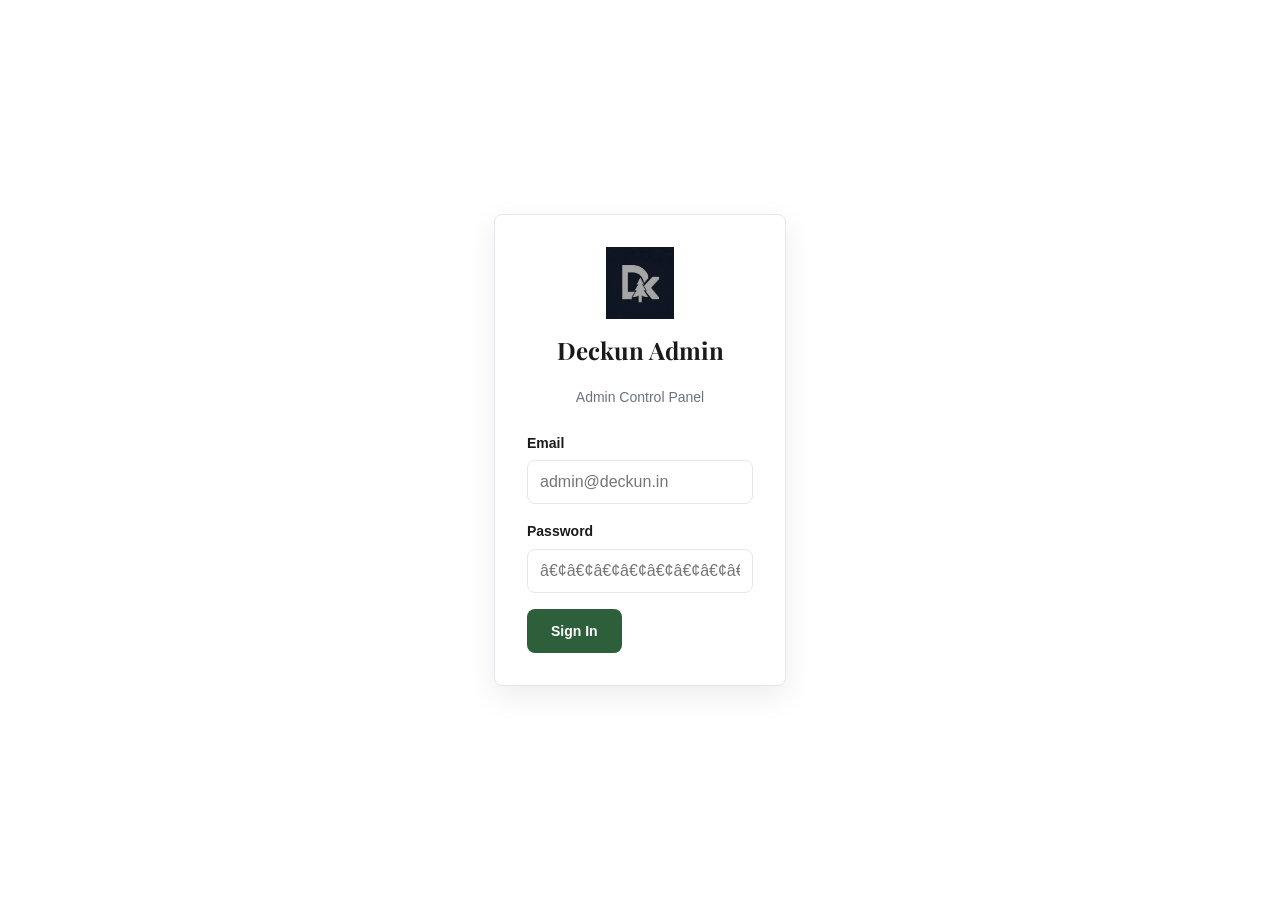
==== commit b9e81869: "Add R2 storage, email password reset, R2 branding logo and Razorpay payments" ====
--- a/admin-web/index.html
+++ b/admin-web/index.html
@@ -4,6 +4,8 @@
   <meta charset="UTF-8" />
   <meta name="viewport" content="width=device-width, initial-scale=1.0" />
   <title>Deckun Admin</title>
+  <link rel="icon" type="image/png" href="../customer-web/images/logo.png" />
+  <link rel="apple-touch-icon" href="../customer-web/images/logo.png" />
   <meta name="api-base" content="http://127.0.0.1:65433/api" />
   <link rel="stylesheet" href="css/style.css" />
 </head>
@@ -11,7 +13,7 @@
   <header class="site-header">
     <div class="header-inner">
       <a href="#dashboard" class="logo">
-        <img src="../customer-web/images/logo.png" alt="Deckun" class="logo-img" />
+        <img src="../customer-web/images/logo.png" alt="Deckun" class="logo-img" data-site-logo />
         <span>Deckun Admin</span>
       </a>
       <div class="header-actions">
@@ -42,7 +44,7 @@
 
   <nav class="sidebar" id="sidebar" aria-label="Main navigation">
     <div class="nav-header">
-      <img src="../customer-web/images/logo.png" alt="Deckun" class="logo-img logo-img-sm" />
+      <img src="../customer-web/images/logo.png" alt="Deckun" class="logo-img logo-img-sm" data-site-logo />
       <span>Deckun Admin</span>
       <button id="menu-close" class="icon-btn" title="Close" aria-label="Close navigation">
         <svg width="20" height="20" viewBox="0 0 24 24" fill="none" stroke="currentColor" stroke-width="2" stroke-linecap="round" stroke-linejoin="round">
@@ -56,7 +58,7 @@
   <div id="nav-overlay" class="nav-overlay"></div>
 
   <main id="app" class="app-main">
-    <div class="loading">Loading…</div>
+    <div class="loading">Loadingâ€¦</div>
   </main>
 
   <nav class="mobile-nav">
